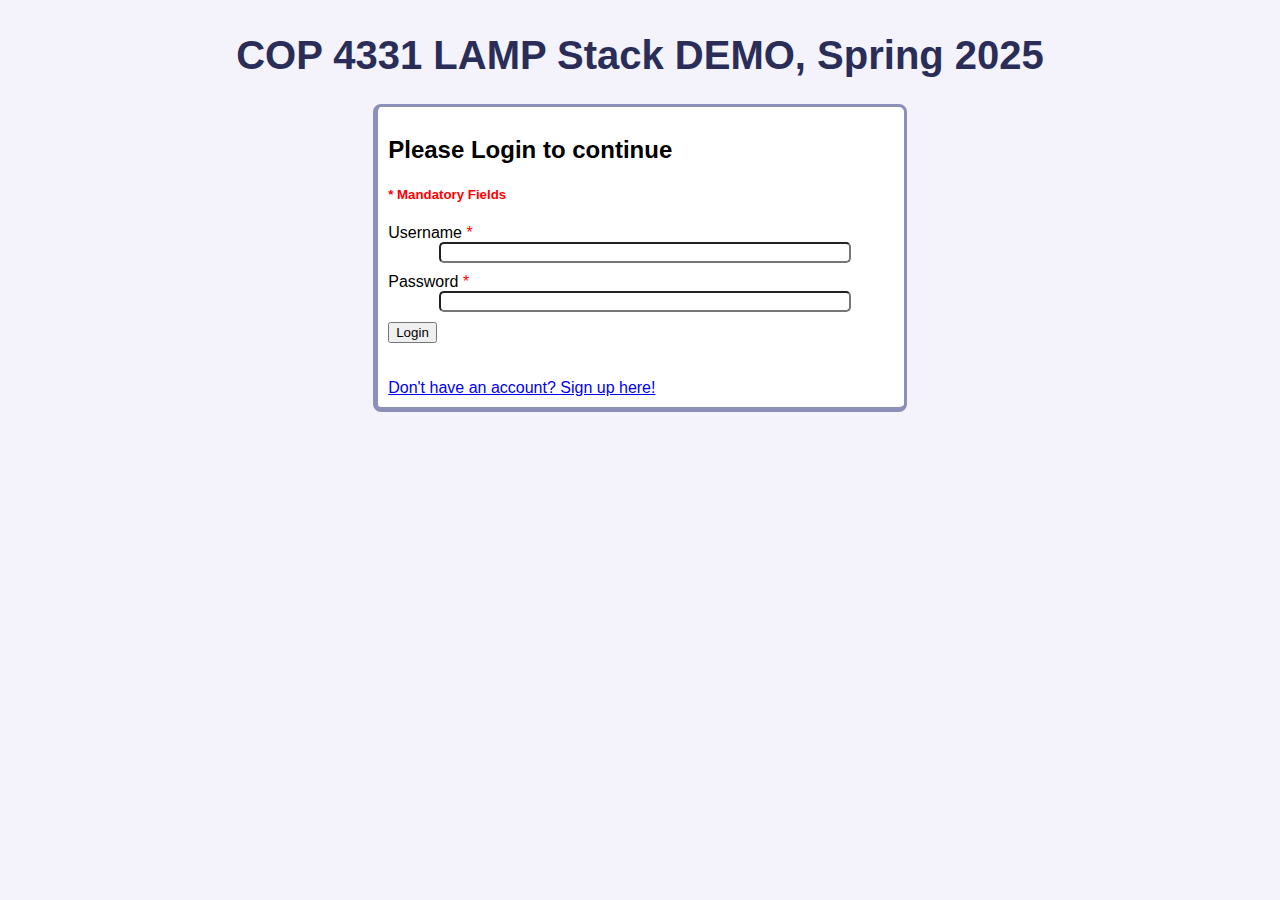
==== home.html @ 68a2012a "fixing cancel contact creation function" ====
<!DOCTYPE html>
<html>
  <head>
    <link rel="stylesheet" href="./LAMP Stack/css/styles.css">
    <title>Contact Manager!</title>
    <script src="home.js" defer></script>
    <style>
      .version {
        position: fixed;
        bottom: 10px;
        right: 10px;
        font-size: 12px;
        color: gray;
      }
      #userName {
        font-size: 20px; /* Larger font size */
        width: 100%;
        margin: 2% 5%;
        text-align: left;
        font-family: 'Ubuntu', sans-serif;
        color: #292d57;
        position: absolute;
        top: 10px;
        left: 10px;
      }
      .logoutButton {
        position: absolute;
        top: 10px;
        right: 10px;
        font-size: 16px;
        padding: 10px 20px;
        cursor: pointer;
      }
      .email-column {
        width: 300px; /* Adjust the width as needed */
      }
      .searchContainer {
        display: flex;
        align-items: center;
      }
      .searchContainer input {
        margin-right: 10px; /* Adjust the spacing as needed */
      }
      .searchContainer button {
        margin-left: 10px; /* Adjust the spacing as needed */
      }
    </style>
    <style>
      .material-symbols-outlined {
        font-variation-settings:
        'FILL' 0,
        'wght' 400,
        'GRAD' 0,
        'opsz' 24
      }
    </style>
    <link rel="stylesheet" href="https://fonts.googleapis.com/css2?family=Material+Symbols+Outlined:opsz,wght,FILL,GRAD@20..48,100..700,0..1,-50..200&icon_names=logout" />
    <link rel="stylesheet" href="https://fonts.googleapis.com/icon?family=Material+Icons">
  </head>
  
  <body class="container">
    
    <h1 class="title">Contact List</h1>
    
    <div id="userName">
      <!-- First and last name will be displayed here -->
    </div>

    <button class="logoutButton" onclick="doLogout()">
      <span class="material-symbols-outlined">logout</span>
    </button>

    <div class="listContainer">

        <div class="searchBox">
            <div class="searchContainer">
                <input type="text" id="searchText" placeholder="Search Contact.." style="width: 500px; height: 50px; font-size: 25px;">
                <button type="button" style="width: 150px; height: 50px; font-size: 20px;" onclick="searchContacts()"><i class="material-icons">search</i>Search</button>
                <button type="button" style="width: 180px; height: 50px; font-size: 20px; margin-left: 10px;" onclick="showCreateContactForm()"><i class="material-icons">add_to_photos</i>Add Contact</button>
            </div>
        </div>

        <div id="contactSearchResult" style="font-size: 14px; color: gray; margin-top: 20px;">
          <!-- Search result message will be displayed here -->
        </div>

        <div class="contactsList">
            <table id="contactsTable" style="width: 100%; border-collapse: collapse;">
                <thead>
                    <tr>
                        <th>First Name</th>
                        <th>Last Name</th>
                        <th><i class="material-icons">call</i>Phone Number</th>
                        <th class="email-column"><i class="material-icons">email</i> Email</th>
                        <th>Actions</th>
                    </tr>
                </thead>
                <tbody>
                    <!-- Contacts will be displayed here -->
                </tbody>
            </table>
        </div>

        <div class="createContactForm" style="display: none;">
            <h2>Create Contact</h2>
            <form id="createContactForm">
                <input type="text" id="firstName" placeholder="First Name" required>
                <input type="text" id="lastName" placeholder="Last Name" required>
                <input type="text" id="phoneNum" placeholder="Phone Number" required>
                <input type="text" id="email" placeholder="Email" required>
                <button style="font-size:24px">Save <i class="material-icons">mode_edit</i></button>
                <button type="button" style="font-size:24px; color: red; float: left;" onclick="cancelCreateContact()">Cancel <i class="material-icons">cancel</i></button>
            </form>
        </div>

    </div>

    <div class="version">
      Version 1.0.21
    </div>
    
  </body>
</html>
---- LAMP Stack/css/styles.css ----
.body 
{
    width: 100%;
}

.container{
    font-family: 'Ubuntu', sans-serif;
    background-color: #f4f2fb;
    display: flex;
    flex-direction: column;
    justify-content: center;
    align-items: center;
}

.listContainer{
    display: flex;
    flex-direction: column;
    width: 90%;
    justify-content: center;
    align-items: center;
    background-color: #fafbff;
    border-color: #8c90b9;
    border-style: solid;
    border-width: 1px;
    border-radius: 5px;
    padding: 20px;
}

.loginCard{
    padding:10px;
    width: 40%;
    height: 70%;
    background-color: #FFFFFF;
    border-radius: 8px;
    border-style:solid;
    border-bottom-width: 5px;
    border-left-width: 5px;
    border-color: #8c90b9;
}

.title 
{
    font-size: 40px;
    width: 100%;
    margin: 2% 5%;
    text-align: center;
    font-family: 'Ubuntu', sans-serif;
    color: #292d57;
}

.img{
    display: flex;
    justify-content: center;
    align-items: center;
}

.required{
    color: red;
}
.label1{
    content:"*";
    color: red;
}

#loginDiv
{
    font-size: 30px;
    width: 70%;
    margin-left: 15%;
    padding: 25px;
    background-color: #a04e4e;
}

#loggedInDiv
{
    font-size: 30px;
    width: 70%;
    margin-left: 15%;
    padding: 25px;
    background-color: #b2b2b2;
}

#accessUIDiv
{
    font-size: 30px;
    width: 70%;
    margin-left: 15%;
    padding: 25px;
    background-color: #b2b2b2;
}

.buttons
{
    font-size: 30px;
    border-radius: 25px;
    width: 50%;
    margin-left: 25%;
    font-family: 'Ubuntu', sans-serif;
}

.buttons:hover{
    background-color: #00d5124f;
    color: #FFFFFF;
    opacity: 50%;
}

#loginName
{
	font-size: 30px;
}
#loginPassword
{
	font-size: 30px;
}
#searchText
{
	font-size: 30px;
}
#colorText
{
	font-size: 30px;
}

input[type="text"],input[type="password"]{
    border-radius: 5px;
    text-align: center;
    width: 80%;
    margin-left: 10%;
    margin-bottom: 2%;
    font-family: 'Ubuntu', sans-serif;
}

#inner-title{
    display: inline-block;
    font-size: 0.8em;
    width: 90%;
    text-align: center;
    margin-left: 5%;
    margin-bottom: 2%;
    font-family: 'Ubuntu', sans-serif;
    color: #95060a;
}

#loginResult{
    display: inline-block;
    font-size: 0.8em;
    width: 90%;
    text-align: center;
    margin-left: 5%;
    margin-bottom: 2%;
    font-family: 'Ubuntu', sans-serif;
    color: #95060a;
}

#userName{
    display: inline-block;
    width: 80%;
    margin-left: 10%;
    text-align: center;
}

#logoutButton{
    width: 20%;
    margin-left: 40%;
}

select{
    width: 30%;
    margin-left: 35%;
    margin-top: 2%;
    font-size: 0.75em;
    font-family: 'Ubuntu', sans-serif;
}

#colorSearchResult{
    display: none;
}

#colorAddResult{
    display: inline-block;
    font-size: 0.8em;
    width: 90%;
    text-align: center;
    margin-left: 5%;
    margin-top: 2%;
    margin-bottom: 1%;
    font-family: 'Ubuntu', sans-serif;
    color: #95060a;
}
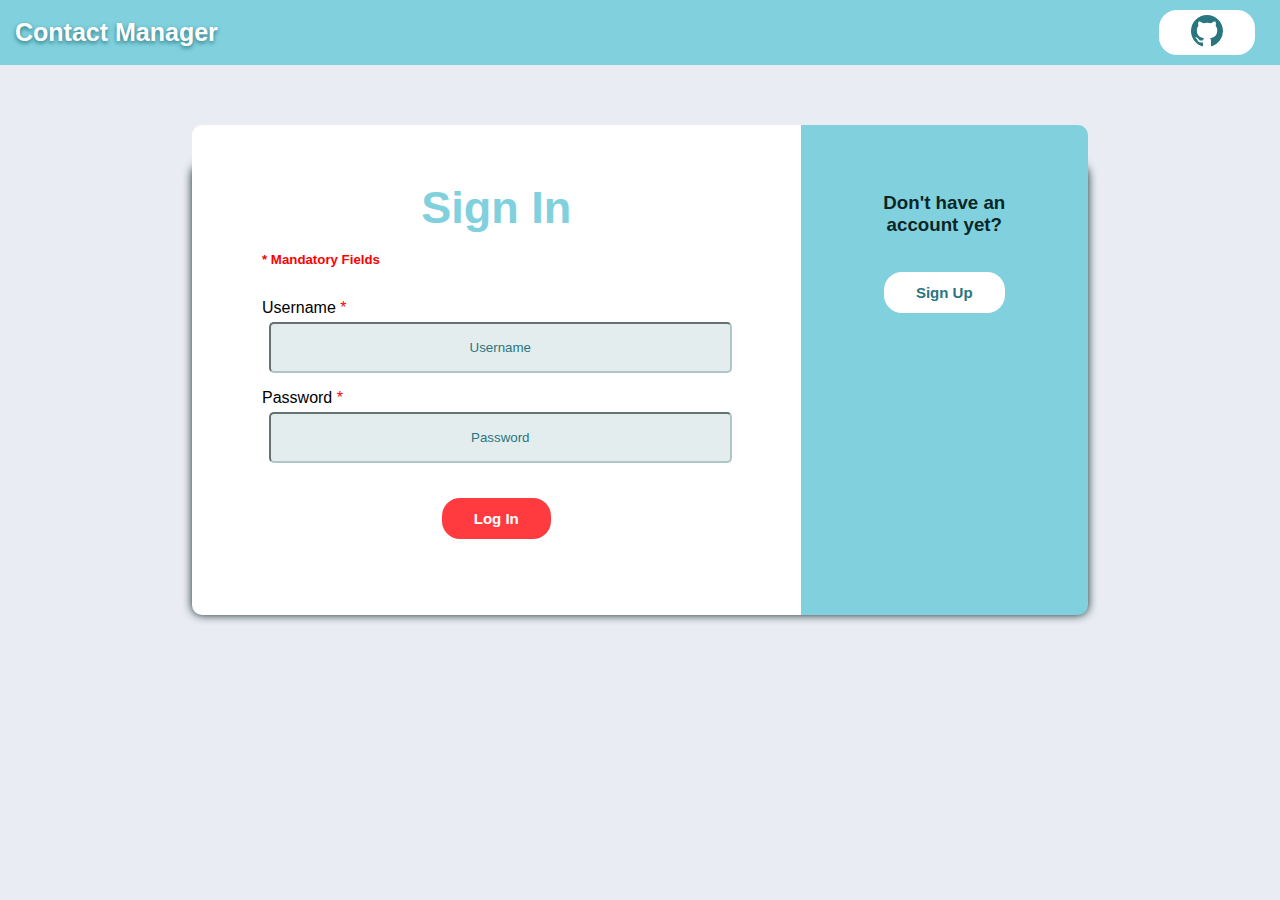
==== commit c587f8f6: "design changes" ====
--- a/home.html
+++ b/home.html
@@ -1,7 +1,7 @@
 <!DOCTYPE html>
 <html>
   <head>
-    <link rel="stylesheet" href="./LAMP Stack/css/styles.css">
+    <link rel="stylesheet" href="./main.css">
     <title>Contact Manager!</title>
     <script src="home.js" defer></script>
     <style>
@@ -13,15 +13,12 @@
         color: gray;
       }
       #userName {
-        font-size: 20px; /* Larger font size */
-        width: 100%;
-        margin: 2% 5%;
-        text-align: left;
+        font-size: 20px;
         font-family: 'Ubuntu', sans-serif;
         color: #292d57;
-        position: absolute;
-        top: 10px;
-        left: 10px;
+        text-align: right;
+        margin-right: 20px;
+        width: auto;
       }
       .logoutButton {
         position: absolute;
@@ -38,9 +35,7 @@
         display: flex;
         align-items: center;
       }
-      .searchContainer input {
-        margin-right: 10px; /* Adjust the spacing as needed */
-      }
+      
       .searchContainer button {
         margin-left: 10px; /* Adjust the spacing as needed */
       }
@@ -58,25 +53,33 @@
     <link rel="stylesheet" href="https://fonts.googleapis.com/icon?family=Material+Icons">
   </head>
   
-  <body class="container">
+  <body class="site">
+    <div class="banner home">
+
+      <div class="iconHome">
+        <button class="icon" onclick="doLogout()">
+          <span class="material-symbols-outlined">logout</span>
+        </button>
+        </a>
+      </div>
+
+      <div class="homeTitle">
+        <h1 class="title titleHome">Contact List</h1>
+      </div>
+      
+      <div id="userName"></div>
+
+    </div>
     
-    <h1 class="title">Contact List</h1>
-    
-    <div id="userName">
-      <!-- First and last name will be displayed here -->
-    </div>
-
-    <button class="logoutButton" onclick="doLogout()">
-      <span class="material-symbols-outlined">logout</span>
-    </button>
+       
 
     <div class="listContainer">
 
         <div class="searchBox">
             <div class="searchContainer">
-                <input type="text" id="searchText" placeholder="Search Contact.." style="width: 500px; height: 50px; font-size: 25px;">
-                <button type="button" style="width: 150px; height: 50px; font-size: 20px;" onclick="searchContacts()"><i class="material-icons">search</i>Search</button>
-                <button type="button" style="width: 180px; height: 50px; font-size: 20px; margin-left: 10px;" onclick="showCreateContactForm()"><i class="material-icons">add_to_photos</i>Add Contact</button>
+                <input class="input inputSearch" type="text" id="searchText" placeholder="Search Contact.." style="width: 500px; height: 50px; font-size: 25px;">
+                <button class="redButton searchButton" type="button" style="width: 150px; height: 50px; font-size: 20px;" onclick="searchContacts()"><i class="material-icons">search</i>Search</button>
+                <button class="redButton addButton" type="button" style="width: 180px; height: 50px; font-size: 20px; margin-left: 10px;" onclick="showCreateContactForm()"><i class="material-icons">add_to_photos</i>Add Contact</button>
             </div>
         </div>
 
@@ -106,17 +109,17 @@
             <form id="createContactForm">
                 <input type="text" id="firstName" placeholder="First Name" required>
                 <input type="text" id="lastName" placeholder="Last Name" required>
-                <input type="text" id="phoneNum" placeholder="Phone Number" required>
+                <input type="text" id="phoneNum" onKeyDown="phoneKeyFunction()" placeholder="Phone Number" required>
                 <input type="text" id="email" placeholder="Email" required>
                 <button style="font-size:24px">Save <i class="material-icons">mode_edit</i></button>
-                <button type="button" style="font-size:24px; color: red; float: left;" onclick="cancelCreateContact()">Cancel <i class="material-icons">cancel</i></button>
+                <button type="button" style="font-size:24px; color: red; float: right;" onclick="cancelCreateContact()">Cancel <i class="material-icons">cancel</i></button>
             </form>
         </div>
 
     </div>
 
     <div class="version">
-      Version 1.0.21
+      Version 1.0.23
     </div>
     
   </body>
--- a/main.css
+++ b/main.css
@@ -0,0 +1,369 @@
+.body 
+{
+    width: 100%;
+}
+
+.site{
+    font-family: 'Ubuntu', sans-serif;
+    background-color: #e9ecf3;
+    display: flex;
+    flex-direction: column;
+    justify-content: center;
+    align-items: center;
+    margin: 0;
+}
+
+/* grey: #E3EDEE */
+/* blue: #80D1DD */
+/* red: #FF3B3F */
+/* darker blue: #297681 */
+/* blue black: #0B2626 */
+
+.banner{
+    display: flex;
+    flex-direction: row;
+    width: 100%;
+    height: auto;
+    align-items: center;
+    background-color: #80D1DD;
+}
+.home{
+    justify-content: space-between;
+}
+.titleSpace{
+    width: 70%;
+    display: flex;
+    justify-content: flex-start;
+}
+.homeTitle{
+    justify-content: center;
+    flex: 1;
+    display: flex;
+    text-align: center;
+}
+.title 
+{
+    text-align: left;
+    font-size: 25px;
+    width: 100%;
+    margin: 15px;
+    font-family: 'Ubuntu', sans-serif;
+    color: white;
+    text-shadow: 0px 2px 4px  #297681;
+    white-space: nowrap;
+}
+.titleHome{
+    text-align: center;
+}
+.iconSpace{
+    width: 30%;
+    display: flex;
+    justify-content: flex-end;
+    gap:10px;
+    margin-right: 15px;
+
+}
+.iconHome{
+    display: flex;
+    justify-content: flex-start;
+    margin-left:15px;
+}
+.icon{
+    background-color: #ffffff;
+    justify-self: center;
+    border-radius: 18px;
+    border: none;
+    color: #297681;
+    padding: 5px 32px;
+    font-weight: bold;
+    font-size: 15px;
+    cursor: pointer;
+    margin: 10px;
+}
+
+.listContainer{
+    display: flex;
+    flex-direction: column;
+    width: 90%;
+    justify-content: center;
+    align-items: center;
+    background-color: #fafbff;
+    border-color: #8c90b9;
+    border-style: solid;
+    border-width: 1px;
+    border-radius: 5px;
+    padding: 20px;
+    margin-top: 30px;
+}
+
+
+.container{
+    margin-top: 80px;
+    display: flex;
+    flex-direction: row;
+    padding: 0;
+    width: 70%;
+    background-color: #FFFFFF;
+    border-radius: 10px;
+    align-items: center;
+    justify-content: center;
+    height: 450px;
+    box-shadow: 0px 20px 10px  #0B2626;
+}
+.signUpContainer{
+    height: 550px;
+    margin-top: 50px;
+}
+.card{
+    padding:20px;
+    width: 75%;
+    height: 100%;
+    background-color: #FFFFFF;
+    border-top-left-radius: 10px;
+    border-bottom-left-radius: 10px;
+}
+.signUpCard{
+    border-top-left-radius: 0 !important;
+    border-bottom-left-radius: 0 !important;
+    border-top-right-radius: 10px;
+    border-bottom-right-radius: 10px;
+}
+.card2{
+    padding:20px;
+    border-top-right-radius: 10px;
+    border-bottom-right-radius: 10px;
+    height: 100%;
+    background-color: #80D1DD;
+}
+.signUpCard2{
+    border-top-right-radius: 0 !important;
+    border-bottom-right-radius: 0 !important;
+    border-top-left-radius: 10px;
+    border-bottom-left-radius: 10px;
+}
+
+
+
+
+.cardTitle{
+    justify-self: center;
+    color: #80D1DD;
+    margin-bottom: -10px;
+    font-size: 45px;
+}
+.input{
+    background-color: #E3EDEE;
+    border-color: #afc6c7;
+    height: 45px;
+    color: #0B2626;
+}
+.split{
+    display:flex;
+    margin-left: 5%;
+    margin-right: 7%;
+}
+.small{
+    margin-left: 5px !important;
+    margin-right: 10px;
+}
+.redButton{
+    background-color: #FF3B3F;
+    justify-self: center;
+    border-radius: 18px;
+    border: none;
+    color: white;
+    padding: 12px 32px;
+    font-weight: bold;
+    font-size: 15px;
+    margin: 4px 2px;
+    cursor: pointer;
+    white-space: nowrap;
+}
+.searchButton{
+    padding: 12px 18px;
+}
+.addButton{
+    padding: 12px 18px;
+}
+.buttonCenter{
+    justify-self: center;
+    margin-top:20px
+}
+
+
+.goToText{
+    color: #0B2626;
+    padding:10px;
+    margin-left: 15px;
+    margin-right: 15px;
+    text-align: center;
+}
+.whiteButton{
+    background-color: #ffffff;
+    justify-self: center;
+    border-radius: 18px;
+    border: none;
+    color: #297681;
+    padding: 12px 32px;
+    font-weight: bold;
+    font-size: 15px;
+    cursor: pointer;
+    margin-top: -20px;
+}
+
+.label{
+    margin-left: 45px;
+    padding: 5px;
+}
+
+
+::placeholder{
+    color: #297681;
+}
+
+
+
+
+
+.img{
+    display: flex;
+    justify-content: center;
+    align-items: center;
+}
+
+.required{
+    color: red;
+}
+.label1{
+    content:"*";
+    color: red;
+}
+
+#loginDiv
+{
+    font-size: 30px;
+    width: 70%;
+    margin-left: 15%;
+    padding: 25px;
+    background-color: #a04e4e;
+}
+
+#loggedInDiv
+{
+    font-size: 30px;
+    width: 70%;
+    margin-left: 15%;
+    padding: 25px;
+    background-color: #b2b2b2;
+}
+
+#accessUIDiv
+{
+    font-size: 30px;
+    width: 70%;
+    margin-left: 15%;
+    padding: 25px;
+    background-color: #b2b2b2;
+}
+
+.buttons
+{
+    font-size: 30px;
+    border-radius: 25px;
+    width: 50%;
+    margin-left: 25%;
+    font-family: 'Ubuntu', sans-serif;
+}
+
+.buttons:hover{
+    background-color: #00d5124f;
+    color: #FFFFFF;
+    opacity: 50%;
+}
+
+#loginName
+{
+	font-size: 30px;
+}
+#loginPassword
+{
+	font-size: 30px;
+}
+#searchText
+{
+	font-size: 30px;
+}
+#colorText
+{
+	font-size: 30px;
+}
+
+input[type="text"],input[type="password"]{
+    border-radius: 5px;
+    text-align: center;
+    width: 80%;
+    margin-left: 10%;
+    margin-bottom: 2%;
+    font-family: 'Ubuntu', sans-serif;
+}
+.inputSearch{
+    margin-bottom: 0 !important;
+}
+
+#inner-title{
+    display: inline-block;
+    font-size: 0.8em;
+    width: 90%;
+    text-align: center;
+    margin-left: 5%;
+    margin-bottom: 2%;
+    font-family: 'Ubuntu', sans-serif;
+    color: #95060a;
+}
+
+#loginResult{
+    display: inline-block;
+    font-size: 0.8em;
+    width: 90%;
+    text-align: center;
+    margin-left: 5%;
+    margin-bottom: 2%;
+    font-family: 'Ubuntu', sans-serif;
+    color: #95060a;
+}
+
+#userName{
+    display: inline-block;
+    width: 80%;
+    margin-left: 10%;
+    text-align: center;
+}
+
+#logoutButton{
+    width: 20%;
+    margin-left: 40%;
+}
+
+select{
+    width: 30%;
+    margin-left: 35%;
+    margin-top: 2%;
+    font-size: 0.75em;
+    font-family: 'Ubuntu', sans-serif;
+}
+
+#colorSearchResult{
+    display: none;
+}
+
+#colorAddResult{
+    display: inline-block;
+    font-size: 0.8em;
+    width: 90%;
+    text-align: center;
+    margin-left: 5%;
+    margin-top: 2%;
+    margin-bottom: 1%;
+    font-family: 'Ubuntu', sans-serif;
+    color: #95060a;
+}
